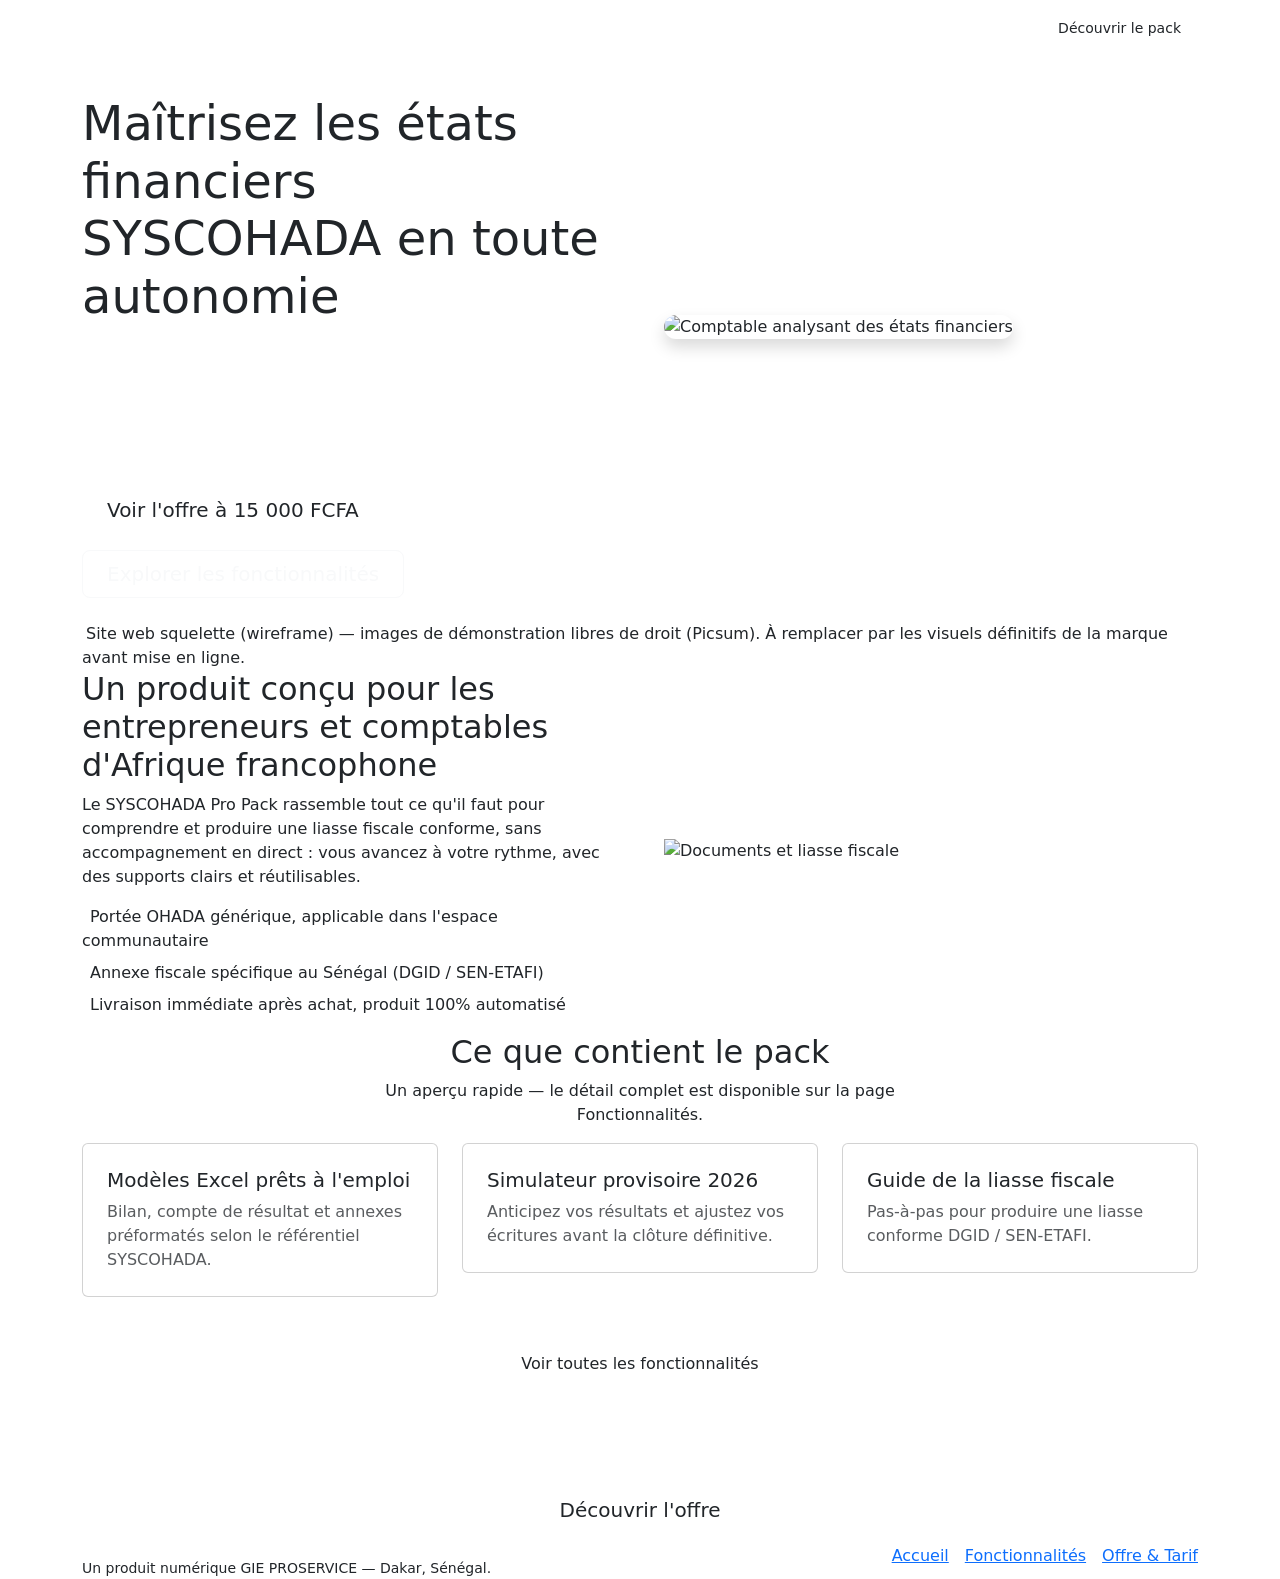
==== index.html @ 93b4655c "Add files via upload" ====
<!doctype html>
<html lang="fr">
<head>
<meta charset="UTF-8">
<meta name="viewport" content="width=device-width, initial-scale=1">
<title>SYSCOHADA Pro Pack — Maîtrisez la comptabilité OHADA</title>
<meta name="description" content="Pack de formation et modèles pratiques pour maîtriser les états financiers SYSCOHADA (OHADA) avec annexe fiscale Sénégal.">
<link rel="stylesheet" href="https://cdnjs.cloudflare.com/ajax/libs/bootstrap/5.3.3/css/bootstrap.min.css">
<link rel="stylesheet" href="https://cdnjs.cloudflare.com/ajax/libs/bootstrap-icons/1.11.3/font/bootstrap-icons.min.css">
<link rel="stylesheet" href="css/style.css">
</head>
<body>

<!-- NAVBAR -->
<nav class="navbar navbar-expand-lg navbar-sp navbar-dark sticky-top">
  <div class="container">
    <a class="navbar-brand" href="index.html">SYSCOHADA <span>Pro Pack</span></a>
    <button class="navbar-toggler" type="button" data-bs-toggle="collapse" data-bs-target="#navMenu">
      <span class="navbar-toggler-icon"></span>
    </button>
    <div class="collapse navbar-collapse" id="navMenu">
      <ul class="navbar-nav ms-auto align-items-lg-center gap-lg-3">
        <li class="nav-item"><a class="nav-link active" href="index.html">Accueil</a></li>
        <li class="nav-item"><a class="nav-link" href="fonctionnalites.html">Fonctionnalités</a></li>
        <li class="nav-item"><a class="nav-link" href="landing.html">Offre &amp; Tarif</a></li>
        <li class="nav-item"><a class="btn btn-gold btn-sm px-3" href="landing.html">Découvrir le pack</a></li>
      </ul>
    </div>
  </div>
</nav>

<!-- HERO -->
<header class="hero">
  <div class="container">
    <div class="row align-items-center g-5">
      <div class="col-lg-6">
        <span class="badge badge-price mb-3">Nouveau · Marché francophone Afrique de l'Ouest</span>
        <h1 class="display-5 mb-3">Maîtrisez les états financiers SYSCOHADA en toute autonomie</h1>
        <p class="lead text-white-50">Un pack 100% numérique — modèles Excel, guide pratique et simulateur — pour produire une liasse conforme OHADA, avec annexe fiscale Sénégal (DGID / SEN-ETAFI).</p>
        <div class="d-flex gap-3 mt-4 flex-wrap">
          <a href="landing.html" class="btn btn-gold btn-lg px-4">Voir l'offre à 15 000 FCFA</a>
          <a href="fonctionnalites.html" class="btn btn-outline-light btn-lg px-4">Explorer les fonctionnalités</a>
        </div>
      </div>
      <div class="col-lg-6">
        <img src="https://picsum.photos/seed/syscohada-hero/900/650" alt="Comptable analysant des états financiers" class="img-fluid rounded-4 shadow">
      </div>
    </div>
  </div>
</header>

<!-- BANDEAU SQUELETTE -->
<div class="container mt-4">
  <p class="note-skeleton mb-0"><i class="bi bi-info-circle me-1"></i> Site web squelette (wireframe) — images de démonstration libres de droit (Picsum). À remplacer par les visuels définitifs de la marque avant mise en ligne.</p>
</div>

<!-- PRESENTATION -->
<section class="section">
  <div class="container">
    <div class="row align-items-center g-5">
      <div class="col-lg-6 order-lg-2">
        <img src="https://picsum.photos/seed/syscohada-liasse/800/560" alt="Documents et liasse fiscale" class="img-cover">
      </div>
      <div class="col-lg-6 order-lg-1">
        <h2 class="section-title">Un produit conçu pour les entrepreneurs et comptables d'Afrique francophone</h2>
        <p class="section-subtitle">Le SYSCOHADA Pro Pack rassemble tout ce qu'il faut pour comprendre et produire une liasse fiscale conforme, sans accompagnement en direct : vous avancez à votre rythme, avec des supports clairs et réutilisables.</p>
        <ul class="list-unstyled">
          <li class="mb-2"><i class="bi bi-check-circle-fill text-success me-2"></i>Portée OHADA générique, applicable dans l'espace communautaire</li>
          <li class="mb-2"><i class="bi bi-check-circle-fill text-success me-2"></i>Annexe fiscale spécifique au Sénégal (DGID / SEN-ETAFI)</li>
          <li class="mb-2"><i class="bi bi-check-circle-fill text-success me-2"></i>Livraison immédiate après achat, produit 100% automatisé</li>
        </ul>
      </div>
    </div>
  </div>
</section>

<!-- APERCU FONCTIONNALITES -->
<section class="section bg-white">
  <div class="container">
    <div class="text-center mx-auto" style="max-width:640px;">
      <h2 class="section-title">Ce que contient le pack</h2>
      <p class="section-subtitle">Un aperçu rapide — le détail complet est disponible sur la page Fonctionnalités.</p>
    </div>
    <div class="row g-4">
      <div class="col-md-4">
        <div class="card card-feature p-4">
          <div class="icon-wrap"><i class="bi bi-file-earmark-spreadsheet"></i></div>
          <h5>Modèles Excel prêts à l'emploi</h5>
          <p class="text-muted mb-0">Bilan, compte de résultat et annexes préformatés selon le référentiel SYSCOHADA.</p>
        </div>
      </div>
      <div class="col-md-4">
        <div class="card card-feature p-4">
          <div class="icon-wrap"><i class="bi bi-calculator"></i></div>
          <h5>Simulateur provisoire 2026</h5>
          <p class="text-muted mb-0">Anticipez vos résultats et ajustez vos écritures avant la clôture définitive.</p>
        </div>
      </div>
      <div class="col-md-4">
        <div class="card card-feature p-4">
          <div class="icon-wrap"><i class="bi bi-journal-check"></i></div>
          <h5>Guide de la liasse fiscale</h5>
          <p class="text-muted mb-0">Pas-à-pas pour produire une liasse conforme DGID / SEN-ETAFI.</p>
        </div>
      </div>
    </div>
    <div class="text-center mt-5">
      <a href="fonctionnalites.html" class="btn btn-outline-gold px-4">Voir toutes les fonctionnalités</a>
    </div>
  </div>
</section>

<!-- CTA -->
<section class="section" style="background-color: var(--sp-navy);">
  <div class="container text-center text-white">
    <h2 class="mb-3">Prêt à produire votre liasse en toute confiance ?</h2>
    <p class="text-white-50 mb-4">Accédez au pack complet pour 15 000 FCFA, livraison immédiate.</p>
    <a href="landing.html" class="btn btn-gold btn-lg px-5">Découvrir l'offre</a>
  </div>
</section>

<!-- FOOTER -->
<footer class="site-footer">
  <div class="container d-flex flex-column flex-md-row justify-content-between align-items-center gap-3">
    <div>
      <strong class="text-white">SYSCOHADA Pro Pack</strong>
      <p class="mb-0 small">Un produit numérique GIE PROSERVICE — Dakar, Sénégal.</p>
    </div>
    <div class="d-flex gap-3">
      <a href="index.html">Accueil</a>
      <a href="fonctionnalites.html">Fonctionnalités</a>
      <a href="landing.html">Offre &amp; Tarif</a>
    </div>
  </div>
</footer>

<script src="https://cdnjs.cloudflare.com/ajax/libs/bootstrap/5.3.3/js/bootstrap.bundle.min.js"></script>
</body>
</html>
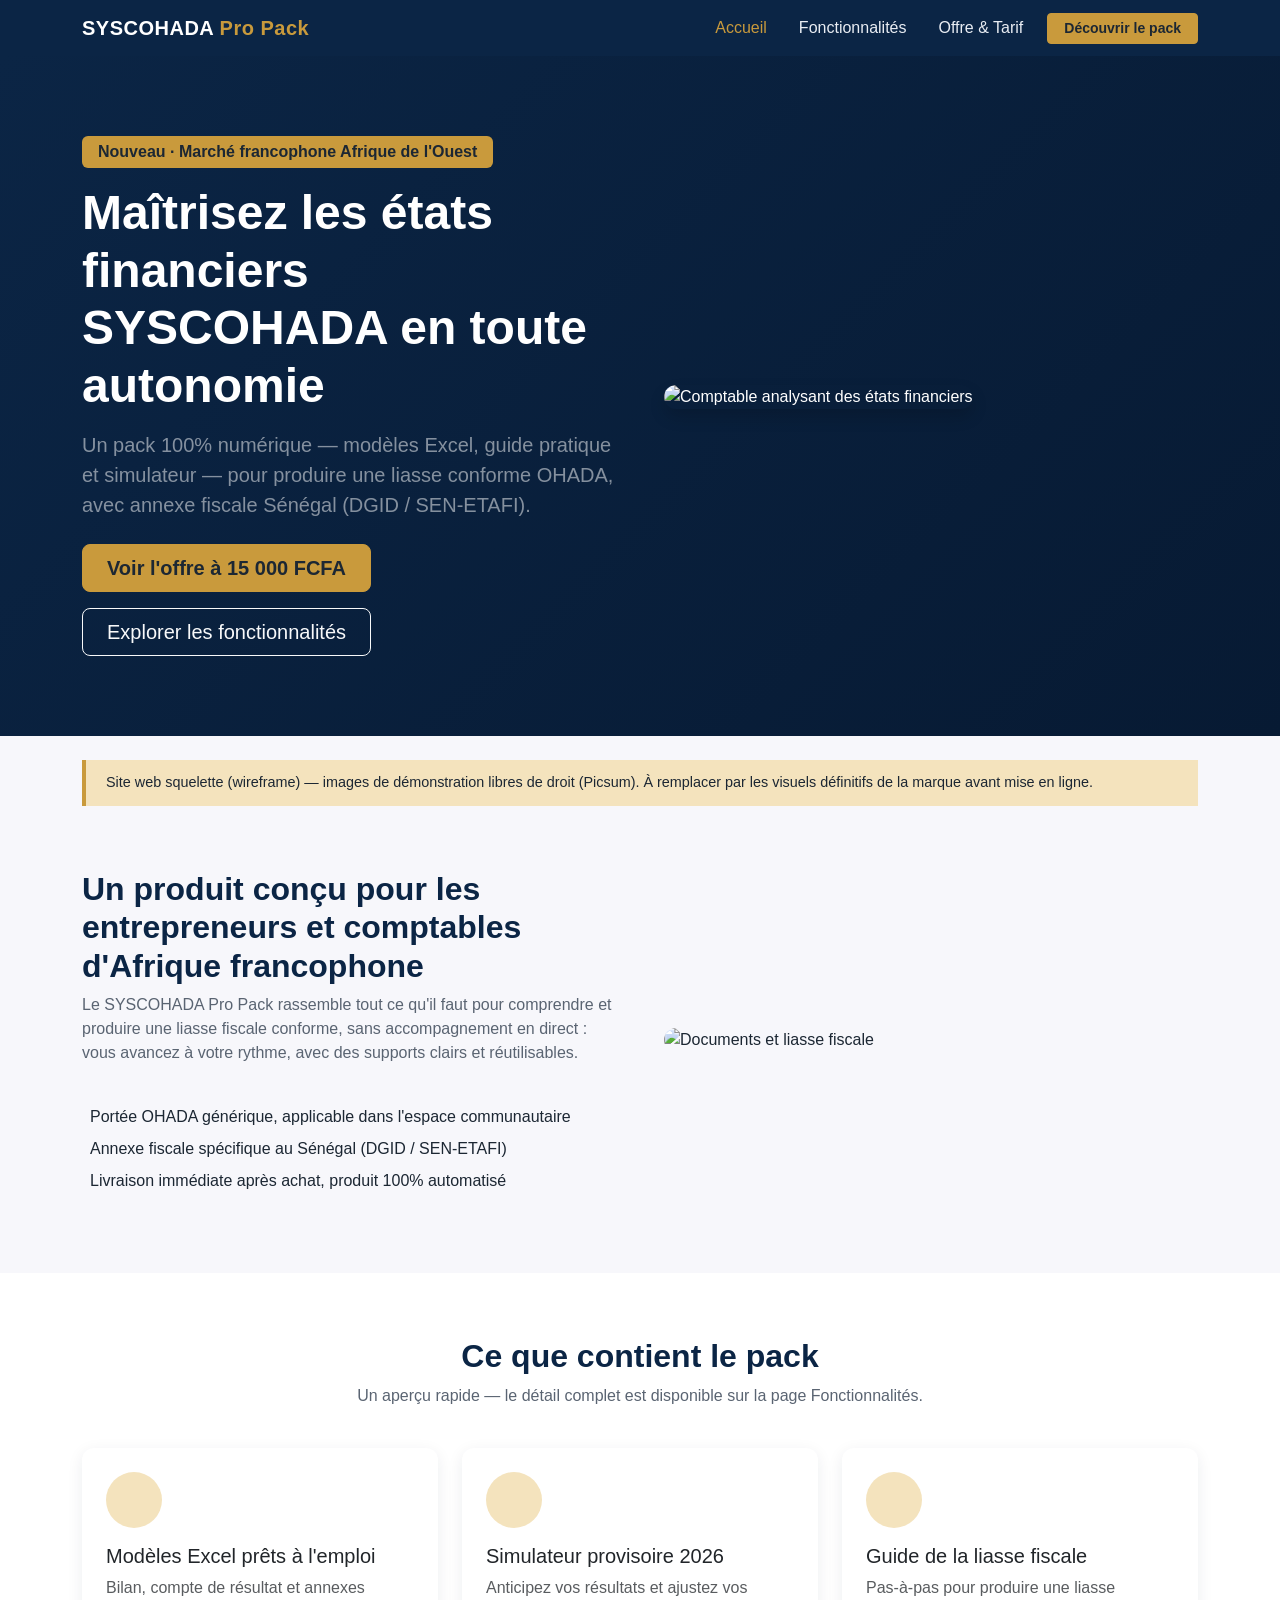
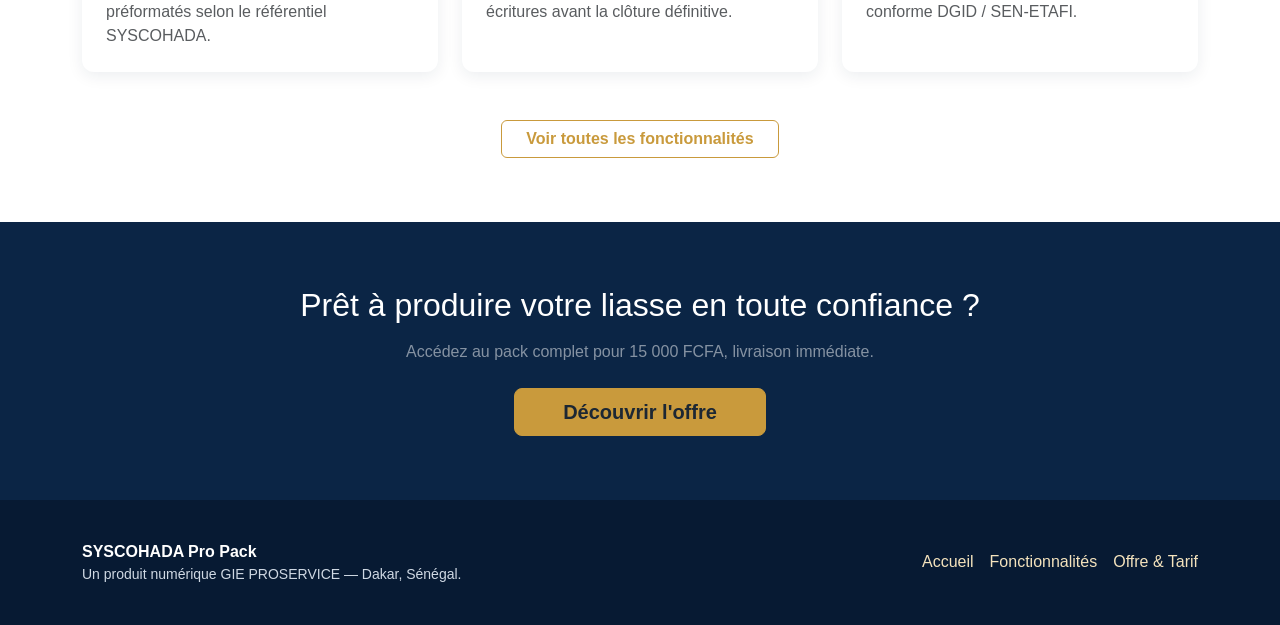
==== commit bc34fc4f: "Update stylesheet link to use relative path" ====
--- a/index.html
+++ b/index.html
@@ -7,7 +7,7 @@
 <meta name="description" content="Pack de formation et modèles pratiques pour maîtriser les états financiers SYSCOHADA (OHADA) avec annexe fiscale Sénégal.">
 <link rel="stylesheet" href="https://cdnjs.cloudflare.com/ajax/libs/bootstrap/5.3.3/css/bootstrap.min.css">
 <link rel="stylesheet" href="https://cdnjs.cloudflare.com/ajax/libs/bootstrap-icons/1.11.3/font/bootstrap-icons.min.css">
-<link rel="stylesheet" href="css/style.css">
+<link rel="stylesheet" href="style.css">
 </head>
 <body>
 
--- a/style.css
+++ b/style.css
@@ -0,0 +1,173 @@
+/* ===========================================================
+   SYSCOHADA Pro Pack — site web squelette
+   Feuille de style partagée (Bootstrap 5 + surcharges maison)
+   =========================================================== */
+
+:root {
+  --sp-navy: #0b2545;
+  --sp-navy-dark: #071a33;
+  --sp-gold: #c99a3c;
+  --sp-gold-light: #f4e3bd;
+  --sp-bg: #f7f7fb;
+  --sp-text: #1c2733;
+}
+
+body {
+  font-family: "Segoe UI", Roboto, Arial, sans-serif;
+  color: var(--sp-text);
+  background-color: var(--sp-bg);
+}
+
+/* --- Navbar --- */
+.navbar-sp {
+  background-color: var(--sp-navy);
+}
+
+.navbar-sp .navbar-brand {
+  font-weight: 700;
+  color: #fff;
+  letter-spacing: .5px;
+}
+
+.navbar-sp .navbar-brand span {
+  color: var(--sp-gold);
+}
+
+.navbar-sp .nav-link {
+  color: #e9edf3;
+  font-weight: 500;
+}
+
+.navbar-sp .nav-link.active,
+.navbar-sp .nav-link:hover {
+  color: var(--sp-gold);
+}
+
+.btn-gold {
+  background-color: var(--sp-gold);
+  border-color: var(--sp-gold);
+  color: #1c2733;
+  font-weight: 600;
+}
+
+.btn-gold:hover {
+  background-color: #b3872f;
+  border-color: #b3872f;
+  color: #fff;
+}
+
+.btn-outline-gold {
+  border-color: var(--sp-gold);
+  color: var(--sp-gold);
+  font-weight: 600;
+}
+
+.btn-outline-gold:hover {
+  background-color: var(--sp-gold);
+  color: #1c2733;
+}
+
+/* --- Hero --- */
+.hero {
+  background: linear-gradient(135deg, var(--sp-navy) 0%, var(--sp-navy-dark) 100%);
+  color: #fff;
+  padding: 5rem 0;
+}
+
+.hero h1 {
+  font-weight: 800;
+}
+
+.hero .badge-price {
+  background-color: var(--sp-gold);
+  color: #1c2733;
+  font-size: 1rem;
+  padding: .5rem 1rem;
+}
+
+/* --- Sections --- */
+.section {
+  padding: 4rem 0;
+}
+
+.section-title {
+  font-weight: 700;
+  color: var(--sp-navy);
+  margin-bottom: .5rem;
+}
+
+.section-subtitle {
+  color: #5a6472;
+  margin-bottom: 2.5rem;
+}
+
+/* --- Cards --- */
+.card-feature {
+  border: none;
+  border-radius: .75rem;
+  box-shadow: 0 .25rem 1rem rgba(11, 37, 69, .08);
+  transition: transform .15s ease, box-shadow .15s ease;
+  height: 100%;
+}
+
+.card-feature:hover {
+  transform: translateY(-4px);
+  box-shadow: 0 .5rem 1.5rem rgba(11, 37, 69, .14);
+}
+
+.card-feature .icon-wrap {
+  width: 56px;
+  height: 56px;
+  border-radius: 50%;
+  background-color: var(--sp-gold-light);
+  color: var(--sp-navy);
+  display: flex;
+  align-items: center;
+  justify-content: center;
+  font-size: 1.4rem;
+  margin-bottom: 1rem;
+}
+
+/* --- Pricing card --- */
+.pricing-card {
+  border: 2px solid var(--sp-gold);
+  border-radius: 1rem;
+  background: #fff;
+}
+
+.pricing-card .price {
+  font-size: 2.75rem;
+  font-weight: 800;
+  color: var(--sp-navy);
+}
+
+/* --- Placeholder images --- */
+.img-cover {
+  width: 100%;
+  height: 260px;
+  object-fit: cover;
+  border-radius: .75rem;
+}
+
+/* --- Footer --- */
+footer.site-footer {
+  background-color: var(--sp-navy-dark);
+  color: #cfd8e3;
+  padding: 2.5rem 0;
+}
+
+footer.site-footer a {
+  color: var(--sp-gold-light);
+  text-decoration: none;
+}
+
+footer.site-footer a:hover {
+  text-decoration: underline;
+}
+
+.note-skeleton {
+  background-color: var(--sp-gold-light);
+  border-left: 4px solid var(--sp-gold);
+  padding: .75rem 1rem;
+  font-size: .9rem;
+}
